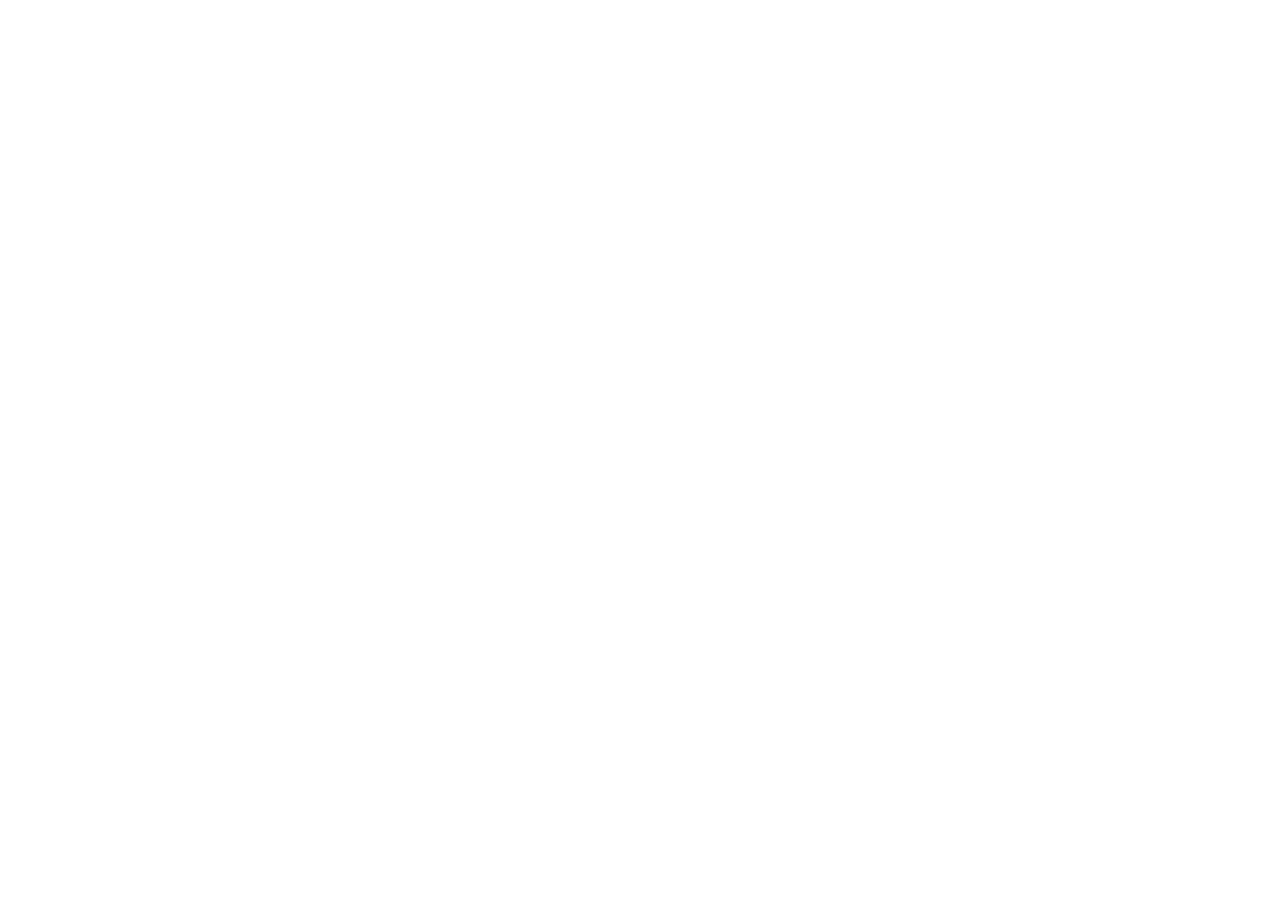
==== index.html @ d7ae86c6 "first commit" ====
<!DOCTYPE html>
<html lang="en">

<head>
  <meta charset="UTF-8">
  <meta name="viewport" content="width=device-width, initial-scale=1.0">
  <meta http-equiv="X-UA-Compatible" content="ie=edge">
  <title>Posts UI</title>

  <link rel="shortcut icon" href="images/favicon.png" type="image/png">

  <!-- Bootstrap CSS -->
  <link rel="stylesheet" href="https://stackpath.bootstrapcdn.com/bootstrap/4.3.1/css/bootstrap.min.css"
    integrity="sha384-ggOyR0iXCbMQv3Xipma34MD+dH/1fQ784/j6cY/iJTQUOhcWr7x9JvoRxT2MZw1T" crossorigin="anonymous">

  <!-- Font awesome -->
  <link rel="stylesheet" href="https://use.fontawesome.com/releases/v5.8.2/css/all.css"
    integrity="sha384-oS3vJWv+0UjzBfQzYUhtDYW+Pj2yciDJxpsK1OYPAYjqT085Qq/1cq5FLXAZQ7Ay" crossorigin="anonymous">

  <!-- Use font Rubik -->
  <link href="https://fonts.googleapis.com/css?family=Rubik&display=swap" rel="stylesheet">

  <!-- Internal CSS -->
  <link rel="stylesheet" href="css/main.css">
  <link rel="stylesheet" href="css/home.css">
</head>

<body>
  <!-- This is a template HTML for a post item -->
  <template id="postItemTemplate">
    <li class="col-12 col-md-6 col-lg-4">
      <div id="postItem" class="post-item mb-4">
        <div class="card">
          <img id="postItemImage" src="images/recipe.jpg" class="card-img-top" alt="recipe">

          <div class="card-body">
            <h5 id="postItemTitle" class="card-title">Card title</h5>

            <p id="postItemDescription" class="card-text">
              This is a wider card with supporting text below as a natural lead-in to
              additional content. This content is a little bit longer.
            </p>

            <p class="card-text">
              <small class="text-muted">by</small>
              <small id="postItemAuthor" class="text-muted font-weight-bold">Hau Nguyen</small>
              <small id="postItemTimeSpan" class="text-muted">- 3 mins ago</small>
            </p>
          </div>
        </div>

        <div class="post-item-menu">
          <div id="postItemEdit" class="menu-item rounded-circle"><i class="fas fa-pen"></i></div>
          <div id="postItemRemove" class="menu-item rounded-circle"><i class="fas fa-trash"></i></div>
        </div>
      </div>
    </li>
  </template>

  <header>
    <div id="loading">
      <div class="spinner-grow text-secondary" role="status">
        <span class="sr-only"></span>
      </div>
      <div class="spinner-grow text-success" role="status">
        <span class="sr-only"></span>
      </div>
      <div class="spinner-grow text-danger" role="status">
        <span class="sr-only"></span>
      </div>
      <div class="spinner-grow text-warning" role="status">
        <span class="sr-only"></span>
      </div>
      <div class="spinner-grow text-info" role="status">
        <span class="sr-only">.</span>
      </div>
      <div class="spinner-grow text-light" role="status">
        <span class="sr-only"></span>
      </div>
      <div class="spinner-grow text-dark" role="status">
        <span class="sr-only">.</span>
      </div>
      
    </div>
    <!-- Navigation
      - Please note that we use an empty item to make sure that we always have 3 flex-items
        so logo is at centered, and the left and the right item can be optional by leaving it empty
    -->
    <nav class="top-nav shadow-sm py-3">
      <div class="container">
        <ul class="nav justify-content-between align-items-center">
          <li class="nav-item">
            <a class="nav-link" href="">
              <img src="images/logo.svg" alt="Logo Nordic Coder">
            </a>
          </li>

          <li class="nav-item">
            <a class="nav-link" href="add-edit-post.html"><i class="fas fa-plus-circle mr-1"></i>Add new post</a>
          </li>
        </ul>
      </div>
    </nav>
  </header>

  <main>
    <section class="carousel-section">
      <div id="carouselExampleIndicators" class="carousel slide" data-ride="carousel">
        <ol class="carousel-indicators">
          <li data-target="#carouselExampleIndicators" data-slide-to="0" class="active"></li>
          <li data-target="#carouselExampleIndicators" data-slide-to="1"></li>
          <li data-target="#carouselExampleIndicators" data-slide-to="2"></li>
        </ol>

        <div class="carousel-inner">
          <div class="carousel-item active">
            <img class="d-block w-100" src="https://picsum.photos/id/1/1368/400" alt="First slide">
            <div class="carousel-caption d-none d-md-block">
              <h5>TRUST ME</h5>
              <p>Coding Javascript Is Fun!!! :P</p>
            </div>
          </div>
          <div class="carousel-item">
            <img class="d-block w-100" src="https://picsum.photos/id/1069/1368/400" alt="Second slide">
            <div class="carousel-caption d-none d-md-block">
              <h5>KEEP LEARNING</h5>
              <p>Javascript is sexy, you know?</p>
            </div>
          </div>
          <div class="carousel-item">
            <img class="d-block w-100" src="https://picsum.photos/id/124/1368/400" alt="Third slide">
            <div class="carousel-caption d-none d-md-block">
              <h5>NEVER GIVE UP</h5>
              <p>Small steps make big changes...</p>
            </div>
          </div>
        </div>

        <a class="carousel-control-prev" href="#carouselExampleIndicators" role="button" data-slide="prev">
          <span class="carousel-control-prev-icon" aria-hidden="true"></span>
          <span class="sr-only">Previous</span>
        </a>

        <a class="carousel-control-next" href="#carouselExampleIndicators" role="button" data-slide="next">
          <span class="carousel-control-next-icon" aria-hidden="true"></span>
          <span class="sr-only">Next</span>
        </a>
      </div>
    </section>
    <section class="posts-section">
      <div class="container">
        <h1 class="with-underline text-center">Latest posts</h1>

        <!-- Posts list -->
        <ul id="postsList" class="row posts-list justify-content-center">
          <!-- <li class="col-12 col-md-6 col-lg-4">
            <div class="post-item mb-4">
              <div class="card">
                <img src="images/recipe.jpg" class="card-img-top" alt="recipe"
                  onerror="this.onerror=null;this.src='https://picsum.photos/1368/400';">

                <div class="card-body">
                  <h5 class="card-title">Card title</h5>

                  <p class="card-text">
                    This is a wider card with supporting text below as a natural lead-in to
                    additional content. This content is a little bit longer.
                  </p>

                  <p class="card-text">
                    <small class="text-muted">by</small>
                    <small class="text-muted font-weight-bold">Hau Nguyen</small>
                    <small class="text-muted">- 3 mins ago</small>
                  </p>
                </div>
              </div>

              <div class="post-item-menu">
                <div class="menu-item rounded-circle"><i class="fas fa-pen"></i></div>
                <div class="menu-item rounded-circle"><i class="fas fa-trash"></i></div>
              </div>
            </div>
          </li> -->
        </ul>

        <!-- Posts pagination -->
        <nav class="posts-nav" aria-label="Posts navigation">
          <ul hidden id="postsPagination" class="pagination justify-content-center">
            <li class="page-item">
              <a class="page-link" href="#" aria-label="Previous">
                <span aria-hidden="true">&laquo;</span>
              </a>
            </li>
            <li class="page-item"><a class="page-link" href="#">1</a></li>
            <li class="page-item"><a class="page-link" href="#">2</a></li>
            <li class="page-item"><a class="page-link" href="#">3</a></li>
            <li class="page-item">
              <a class="page-link" href="#" aria-label="Next">
                <span aria-hidden="true">&raquo;</span>
              </a>
            </li>
          </ul>
        </nav>
      </div>
    </section>
  </main>

  <footer class="text-center text-muted py-3">
    <small>Created by MinhHung with <i class="fas fa-heart"></i></small>
  </footer>






  <!-- Bootstrap -->
  <script src="https://code.jquery.com/jquery-3.5.1.slim.min.js"
    integrity="sha384-DfXdz2htPH0lsSSs5nCTpuj/zy4C+OGpamoFVy38MVBnE+IbbVYUew+OrCXaRkfj"
    crossorigin="anonymous"></script>
  <script src="https://cdn.jsdelivr.net/npm/popper.js@1.16.1/dist/umd/popper.min.js"
    integrity="sha384-9/reFTGAW83EW2RDu2S0VKaIzap3H66lZH81PoYlFhbGU+6BZp6G7niu735Sk7lN"
    crossorigin="anonymous"></script>
  <script src="https://stackpath.bootstrapcdn.com/bootstrap/4.5.2/js/bootstrap.min.js"
    integrity="sha384-B4gt1jrGC7Jh4AgTPSdUtOBvfO8shuf57BaghqFfPlYxofvL8/KUEfYiJOMMV+rV"
    crossorigin="anonymous"></script>

  <!-- axios -->
  <script src="https://cdn.jsdelivr.net/npm/axios/dist/axios.min.js"></script>

  <!-- Scripts should be placed here to prevent blocking render UI -->
  <script type="module" src="js/main.mjs"></script>


</body>

</html>
---- css/main.css ----
* {
  padding: 0;
  margin: 0;
  box-sizing: border-box;
}

body {
  /* Make footer always at bottom of our screen */
  display: flex;
  flex-flow: column;
  min-height: 100vh;

  font-family: 'Rubik', sans-serif;
}

body > main {
  flex: 1 1 auto;
}

/* Override link style */
a {
  color: rgba(255, 106, 1, 1);
}
a:hover {
  color: rgb(255, 106, 1, 0.75);
}

/* Add underline for all h1 */
h1.with-underline {
  position: relative;
  margin-bottom: 3rem;
}

h1.with-underline::after {
  content: '';
  position: absolute;
  top: calc(100% + 0.5rem);
  left: 0;
  right: 0;

  width: 5rem;
  height: 0.25rem;
  margin: 0 auto;
  border-radius: 0.25rem;

  background-color: #444;
}

/* Reset ul style */
ul {
  list-style-type: none;
}

::placeholder {
  font-style: italic;
}
#loading {
  position: fixed;
  top: 0;
  left: 0;
  width: 100%;
  height: 100%;
  background-color: white;
  z-index: 1;

  display: flex;
  justify-content: center;
  align-items: center;
}
---- css/home.css ----
.posts-section {
  padding: 3rem 0;
}

.posts-section .post-item .card-title {
  color: rgba(255, 106, 1, 1);
}

/* Add box shadow on card hover */
.posts-section .post-item:hover {
  box-shadow: 0 .5rem 1rem rgba(0,0,0,.15);
  cursor: pointer;
}

/* Zoom card image when hover on card */
.posts-section .post-item {
  overflow: hidden;
}
.posts-section .post-item .card-img-top {
  height: 200px;
  width: auto;
  transition: all .5s;
}
.posts-section .post-item:hover .card-img-top {
  transform: scale(1.1);
}

/* Show menu on card hover */
.posts-section .post-item {
  position: relative;
}

.posts-section .post-item .post-item-menu {
  transform: scale(1);
  opacity: 1;
}

@media only screen and (min-width: 768px) {
  .posts-section .post-item .post-item-menu {
    transform: scale(.5);
    opacity: 0;
  }

  .posts-section .post-item:hover .post-item-menu {
    transform: scale(1);
    opacity: 1;
  }
}

.posts-section .post-item-menu {
  position: absolute;
  top: 1rem;
  right: 1rem;

  transition: all .5s;
  transform: scale(.5);
  transform-origin: top;
  opacity: 0;
}

.posts-section .post-item-menu .menu-item {
  display: flex;
  flex-flow: row nowrap;
  align-items: center;
  justify-content: center;

  width: 2.5rem;
  height: 2.5rem;
  margin-bottom: 1rem;

  color: rgba(255, 255, 255, .5);
  background-color: #444;

  transition: all .35s;
  opacity: .7;
}

.posts-section .post-item-menu .menu-item:hover {
  color: white;
  background-color: black;
  opacity: 1;
}


/**************
  POSTS NAV
*/

/* Use primary color for page link */
.posts-nav .page-item.active .page-link {
  color: white;
  background-color: rgba(255, 106, 1, 1);
  border-color: rgba(255, 106, 1, 1);
}

.posts-nav .page-item .page-link {
  color: #444;
}

/* Change color for page link if page item is not active */
.posts-nav .page-item:not(.active) .page-link:hover {
  color: rgba(255, 106, 1, 1);
}
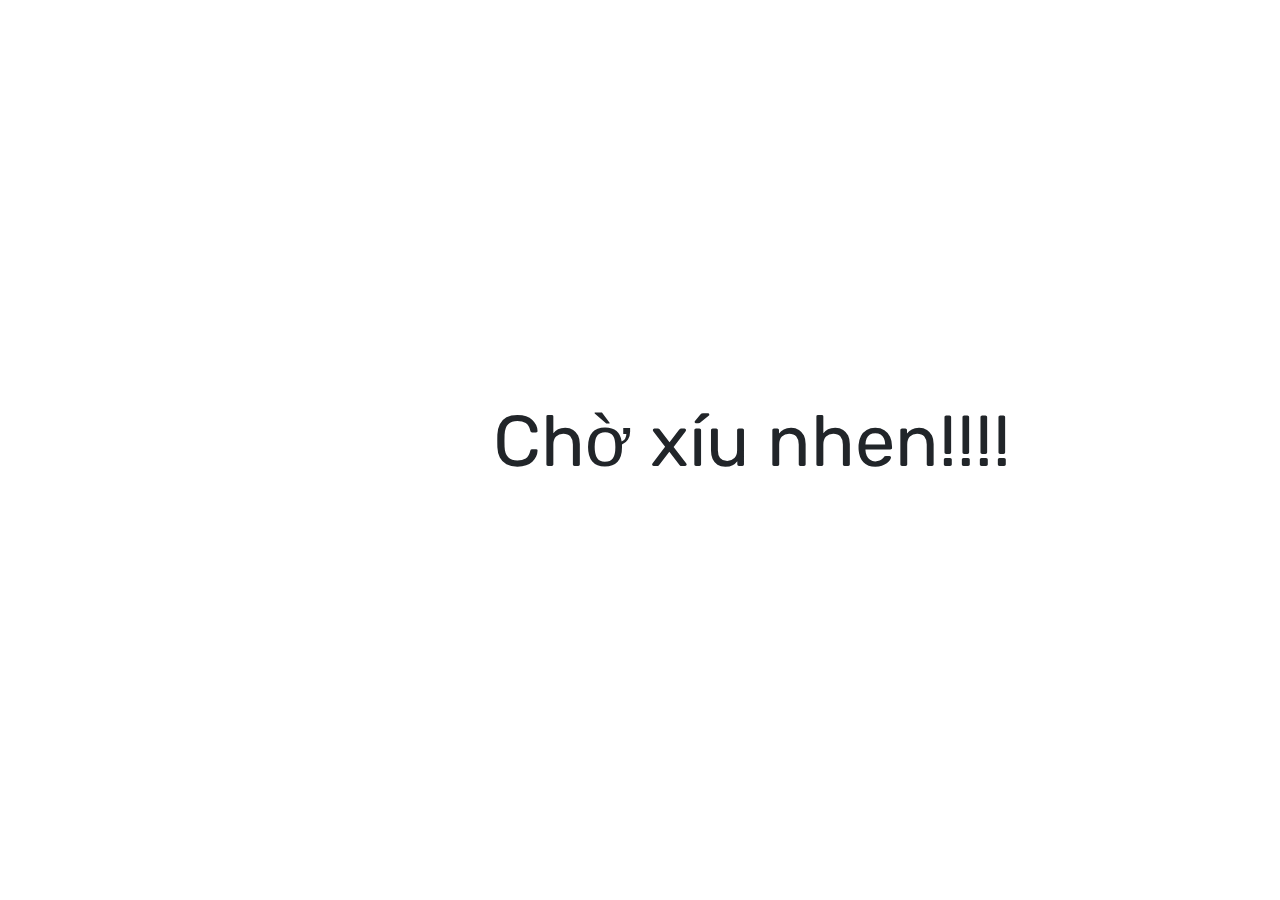
==== commit 25855fee: "loadding" ====
--- a/index.html
+++ b/index.html
@@ -5,7 +5,7 @@
   <meta charset="UTF-8">
   <meta name="viewport" content="width=device-width, initial-scale=1.0">
   <meta http-equiv="X-UA-Compatible" content="ie=edge">
-  <title>Posts UI</title>
+  <title>:: MinhHungLe || Posts UI</title>
 
   <link rel="shortcut icon" href="images/favicon.png" type="image/png">
 
@@ -59,6 +59,9 @@
 
   <header>
     <div id="loading">
+      <div class="spinner-grow text-light" role="status">
+        <span class="sr-only"></span>
+      </div>
       <div class="spinner-grow text-secondary" role="status">
         <span class="sr-only"></span>
       </div>
@@ -74,13 +77,12 @@
       <div class="spinner-grow text-info" role="status">
         <span class="sr-only">.</span>
       </div>
-      <div class="spinner-grow text-light" role="status">
-        <span class="sr-only"></span>
-      </div>
+
       <div class="spinner-grow text-dark" role="status">
         <span class="sr-only">.</span>
       </div>
-      
+
+      <p>Chờ xíu nhen!!!!</p>
     </div>
     <!-- Navigation
       - Please note that we use an empty item to make sure that we always have 3 flex-items
--- a/css/main.css
+++ b/css/main.css
@@ -67,3 +67,6 @@
   justify-content: center;
   align-items: center;
 }
+#loading p {
+  font-size: 72px;
+}
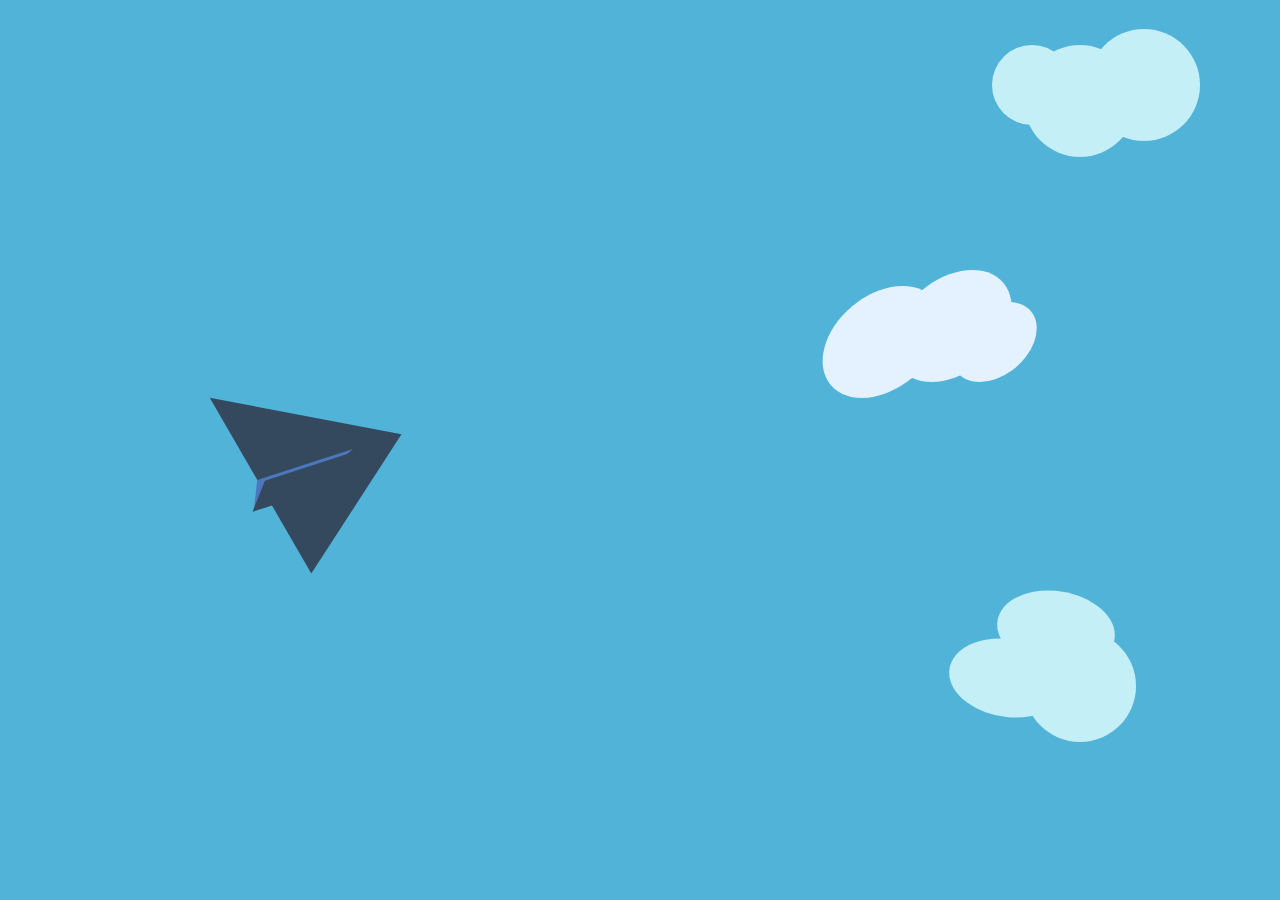
==== commit 82ec07ca: "change-loading" ====
--- a/index.html
+++ b/index.html
@@ -23,6 +23,7 @@
   <!-- Internal CSS -->
   <link rel="stylesheet" href="css/main.css">
   <link rel="stylesheet" href="css/home.css">
+  <link rel="stylesheet" href="/css/loading.css">
 </head>
 
 <body>
@@ -58,7 +59,16 @@
   </template>
 
   <header>
-    <div id="loading">
+    <div id="loader-wrapper">
+      <div class="cloud"></div>
+
+      <div class="cloud"></div>
+
+      <div class="cloud"></div>
+
+      <div class="airplane"></div>
+    </div>
+    <!-- <div id="loading">
       <div class="spinner-grow text-light" role="status">
         <span class="sr-only"></span>
       </div>
@@ -83,7 +93,7 @@
       </div>
 
       <p>Chờ xíu nhen!!!!</p>
-    </div>
+    </div> -->
     <!-- Navigation
       - Please note that we use an empty item to make sure that we always have 3 flex-items
         so logo is at centered, and the left and the right item can be optional by leaving it empty
@@ -153,37 +163,10 @@
       <div class="container">
         <h1 class="with-underline text-center">Latest posts</h1>
 
+        <br>
+
         <!-- Posts list -->
-        <ul id="postsList" class="row posts-list justify-content-center">
-          <!-- <li class="col-12 col-md-6 col-lg-4">
-            <div class="post-item mb-4">
-              <div class="card">
-                <img src="images/recipe.jpg" class="card-img-top" alt="recipe"
-                  onerror="this.onerror=null;this.src='https://picsum.photos/1368/400';">
-
-                <div class="card-body">
-                  <h5 class="card-title">Card title</h5>
-
-                  <p class="card-text">
-                    This is a wider card with supporting text below as a natural lead-in to
-                    additional content. This content is a little bit longer.
-                  </p>
-
-                  <p class="card-text">
-                    <small class="text-muted">by</small>
-                    <small class="text-muted font-weight-bold">Hau Nguyen</small>
-                    <small class="text-muted">- 3 mins ago</small>
-                  </p>
-                </div>
-              </div>
-
-              <div class="post-item-menu">
-                <div class="menu-item rounded-circle"><i class="fas fa-pen"></i></div>
-                <div class="menu-item rounded-circle"><i class="fas fa-trash"></i></div>
-              </div>
-            </div>
-          </li> -->
-        </ul>
+        <ul id="postsList" class="row posts-list justify-content-center"></ul>
 
         <!-- Posts pagination -->
         <nav class="posts-nav" aria-label="Posts navigation">
@@ -229,6 +212,7 @@
 
   <!-- axios -->
   <script src="https://cdn.jsdelivr.net/npm/axios/dist/axios.min.js"></script>
+  <script src="/js/time.js"></script>
 
   <!-- Scripts should be placed here to prevent blocking render UI -->
   <script type="module" src="js/main.mjs"></script>
--- a/css/loading.css
+++ b/css/loading.css
@@ -0,0 +1,185 @@
+@-webkit-keyframes sky {
+  from {
+    left: 50%;
+  }
+  to {
+    left: -30%;
+  }
+}
+
+@keyframes sky {
+  from {
+    left: 50%;
+  }
+  to {
+    left: -30%;
+  }
+}
+
+@-webkit-keyframes airplane {
+  0% {
+    top: 40%;
+    left: 20%;
+  }
+  25% {
+    top: 55%;
+    left: 40%;
+  }
+  75% {
+    top: 30%;
+    left: 10%;
+  }
+  100% {
+    top: 40%;
+    left: 20%;
+  }
+}
+
+@keyframes airplane {
+  0% {
+    top: 40%;
+    left: 20%;
+  }
+  25% {
+    top: 55%;
+    left: 40%;
+  }
+  75% {
+    top: 30%;
+    left: 10%;
+  }
+  100% {
+    top: 40%;
+    left: 20%;
+  }
+}
+
+/* Loader */
+
+#loader-wrapper {
+  width: 100%;
+  height: 100%;
+  position: fixed;
+  top: 0;
+  left: 0;
+  background-color: #52b3d9;
+
+  display: flex;
+  justify-content: center;
+  align-items: center;
+  z-index: 1000;
+}
+
+.cloud {
+  position: absolute;
+  background-color: #c5eff7;
+  width: 7em;
+  height: 7em;
+  border-radius: 7em;
+  left: 80%;
+  top: 5%;
+  animation: sky 2s infinite;
+  -webkit-animation: sky 5s infinite;
+}
+
+.cloud::before {
+  content: '';
+  display: block;
+  width: 5em;
+  height: 5em;
+  border-radius: 5em;
+  background-color: #c5eff7;
+  margin-left: -2em;
+}
+
+.cloud::after {
+  content: '';
+  display: block;
+  width: 7em;
+  height: 7em;
+  border-radius: 7em;
+  background-color: #c5eff7;
+  margin-left: 4em;
+  margin-top: -6em;
+}
+
+.cloud:nth-of-type(2) {
+  background-color: #e4f1fe;
+  left: 70%;
+  top: 30%;
+  transform: rotate(180deg) skew(-20deg);
+  animation: sky 7s infinite;
+  -webkit-animation: sky 7s infinite;
+}
+
+.cloud:nth-of-type(2)::before,
+.cloud:nth-of-type(2)::after {
+  background-color: #e4f1fe;
+}
+
+.cloud:nth-of-type(3) {
+  top: 70%;
+  left: 80%;
+  animation: sky 9s infinite;
+  -webkit-animation: sky 9s infinite;
+}
+
+.cloud:nth-of-type(3)::before,
+.cloud:nth-of-type(3)::after {
+  transform: rotate(60deg) skewY(-23deg);
+  width: 6em;
+  border-radius: 6em;
+  height: 6em;
+  margin-left: -4em;
+}
+
+.cloud:nth-of-type(3)::after {
+  margin-left: -1em;
+  margin-top: -9em;
+}
+
+.airplane {
+  position: absolute;
+  width: 0;
+  height: 0;
+  border-top: 100px solid transparent;
+  border-left: 150px solid #34495e;
+  border-bottom: 100px solid transparent;
+  z-index: 100;
+  transform: rotate(-20deg) skew(10deg);
+  top: 40%;
+  left: 20%;
+  animation: airplane 15s infinite;
+  -webkit-animation: airplane 15s infinite;
+}
+
+.airplane::before {
+  border-bottom: 27px solid #4b77bc;
+  border-left: 45px solid transparent;
+  border-right: 2px solid transparent;
+  border-radius: -11px;
+  height: 0;
+  width: 100px;
+  content: '';
+  position: absolute;
+  z-index: 6;
+  height: 0em;
+  margin-left: -10em;
+  margin-top: -5px;
+  transform: rotate(182deg) skewX(-35deg);
+}
+
+.airplane::after {
+  border-bottom: 26px solid #34495e;
+  border-left: 33px solid transparent;
+  border-right: 2px solid transparent;
+  height: 0;
+  width: 98px;
+  content: '';
+  position: absolute;
+  z-index: 6;
+  height: 0em;
+  margin-left: -9.9em;
+  margin-top: -2px;
+  transform: rotate(182deg) skewX(-47deg);
+}
